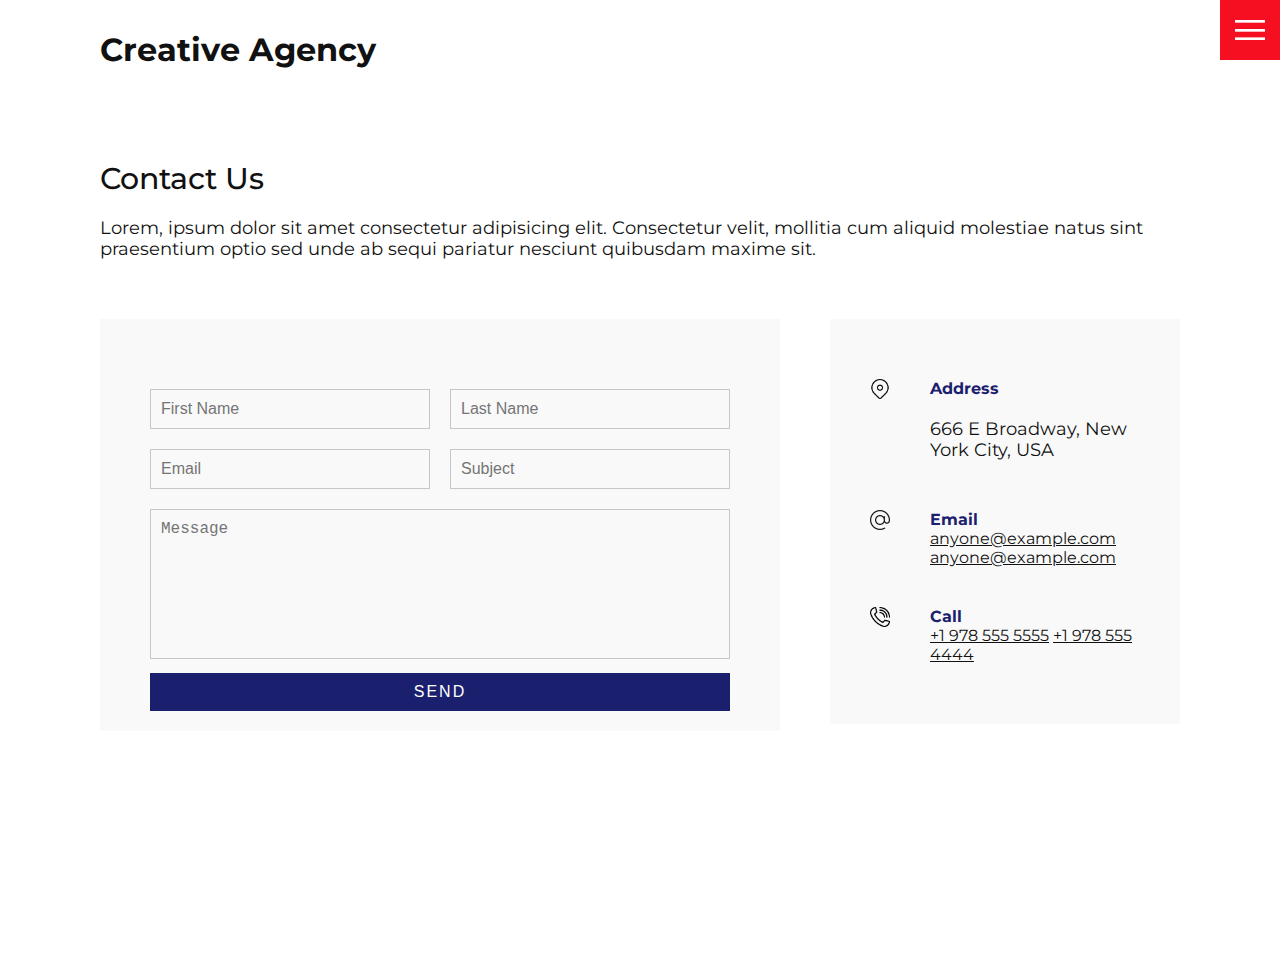
==== contact.html @ 42deb7fa "Added all files." ====
<!DOCTYPE html>
<html lang="en">
  <head>
    <meta charset="UTF-8" />
    <meta http-equiv="X-UA-Compatible" content="IE=edge" />
    <meta name="viewport" content="width=device-width, initial-scale=1.0" />
    <link rel="stylesheet" href="css/main.css" />
    <title>Creative Agency</title>
  </head>
  <body>
    <header>
      <div class="logo">Creative Agency</div>
      <div class="toggle"></div>
      <div class="nav">
        <ul>
          <li><a href="index.html">Home</a></li>
          <li><a href="services.html">Services</a></li>
          <li><a href="work.html">Work</a></li>
          <li><a href="contact.html">Contact</a></li>
        </ul>
        <div class="social-bar">
          <ul>
            <li>
              <a href="https://facebook.com" target="_blank">
                <img src="images/facebook.png" alt="" />
              </a>
            </li>
            <li>
              <a href="https://twitter.com" target="_blank">
                <img src="images/twitter.png" alt="" />
              </a>
            </li>
            <li>
              <a href="https://instagram.com" target="_blank">
                <img src="images/instagram.png" alt="" />
              </a>
            </li>
          </ul>
          <a href="mailto:bob@test.com" class="email-icon">
            <img src="images/email.png" alt="" />
          </a>
        </div>
      </div>
    </header>

    <section>
      <div class="title">
        <h1>Contact Us</h1>
        <p>
          Lorem, ipsum dolor sit amet consectetur adipisicing elit. Consectetur
          velit, mollitia cum aliquid molestiae natus sint praesentium optio sed
          unde ab sequi pariatur nesciunt quibusdam maxime sit. 
        </p>
      </div>
      
      <div class="contact">
        <div class="contact-form">
          <form>
            <div class="row">
              <div class="input50">
                <input type="text" placeholder="First Name" />
              </div>
              <div class="input50">
                <input type="text" placeholder="Last Name" />
              </div>
            </div>
            <div class="row">
              <div class="input50">
                <input type="text" placeholder="Email" />
              </div>
              <div class="input50">
                <input type="text" placeholder="Subject" />
              </div>
            </div>
            <div class="row">
              <div class="input100">
                <textarea placeholder="Message"></textarea>
              </div>
            </div>
            <div class="row">
              <div class="input100">
                <input type="submit" value="Send" />
              </div>
            </div>
          </form>
        </div>

        <div class="contact-info">
          <div class="info-box">
            <img src="images/address.png" class="contact-icon" alt="" />
            <div class="details">
              <h4>Address</h4>
              <p>666 E Broadway, New York City, USA</p>
            </div>
          </div>
          <div class="info-box">
            <img src="images/email.png" class="contact-icon" alt="" />
            <div class="details">
              <h4>Email</h4>
              <a href="mailto:anyone@example.com">anyone@example.com</a>
              <a href="mailto:anyone@example.com">anyone@example.com</a>
            </div>
          </div>
          <div class="info-box">
            <img src="images/call.png" class="contact-icon" alt="" />
            <div class="details">
              <h4>Call</h4>
              <a href="tel:+19785555555">+1 978 555 5555</a>
              <a href="tel:+19784444444">+1 978 555 4444</a>
            </div>
          </div>
        </div>
      </div>
    </section>

    <script src="js/app.js"></script>
  </body>
</html>
---- css/main.css ----
@import url('https://fonts.googleapis.com/css2?family=Montserrat:wght@200;400;500;600;700;900&display=swap');

:root {
  --primary-color: #f60f20;
  --secondary-color: #1b206e;
}
/*HOME PAGE*/
* {
  box-sizing: border-box;
  margin: 0;
  padding: 0;
}

html,
body {
  font-family: 'Montserrat', sans-serif;
  color: #111;
}

h1 {
  font-size: 30px;
  font-weight: 500;
}

p {
  margin: 20px 0 10px;
  font-size: 1.1rem;
}

.nav {
  position: fixed;
  top: 0;
  left: 100%;
  width: 100%;
  height: 100%;
  background-color: #fff;
  z-index: 15;
  display: flex;
  justify-content: center;
  align-items: center;
}

.nav.active {
  left: 0;
}

.nav ul {
  position: relative;
}

.nav ul li {
  position: relative;
  list-style-type: none;
  text-align: center;
}

.nav ul li a {
  font-size: 2.2rem;
  color: #111;
  text-decoration: none;
  font-weight: 300;
}

.nav ul li a:hover {
  color: var(--primary-color);
}

.nav .social-bar {
  position: absolute;
  top: 0;
  left: 0;
  width: 60px;
  height: 100%;
  display: flex;
  justify-content: center;
  align-items: center;
}

.nav .social-bar a {
  display: inline-block;
  transform: scale(0.5);
}

.nav .email-icon {
  position: absolute;
  bottom: 20px;
  transform: scale(0.5);
}

section {
  display: flex;
  flex-direction: column;
  height: 100vh;
  align-items: center;
  padding: 100px;
  margin-top: 60px;
}

section.home {
  flex-direction: row;
  margin-top: 0;
}

.home-content {
  position: relative;
  z-index: 10;
  max-width: 600px;
}

.logo {
  position: absolute;
  top: 30px;
  left: 100px;
  font-size: 2rem;
  font-weight: 700;
  z-index: 20;
}

.toggle {
  cursor: pointer;
  position: fixed;
  top: 0;
  right: 0;
  width: 60px;
  height: 60px;
  background: var(--primary-color) url(../images/menu.png);
  z-index: 20;
  background-size: 30px;
  background-repeat: no-repeat;
  background-position: center;
}

.toggle.active {
  background: var(--primary-color) url(../images/close.png);
  background-size: 25px;
  background-repeat: no-repeat;
  background-position: center;
}

.home-img {
  position: absolute;
  bottom: 0;
  right: 0;
  height: 110%;
}

.btn {
  cursor: pointer;
  display: inline-block;
  background: var(--primary-color);
  color: #fff;
  text-decoration: none;
  padding: 10px 30px;
  margin: 20px 0;
  border: 0;
}

.btn:hover {
  transform: scale(0.95);
}

/*SERVICES PAGE*/

.services {
  margin-top: 40px;
  display: grid;
  grid-template-columns: repeat(3, 1fr);
  gap: 40px;
  text-align: center;
}

.services .service {
  padding: 30px;
}

.services .service:hover {
  box-shadow: 0 10px 30px rgba(0, 0, 0, 0.1);
}

.services .service h2 {
  font-size: 24px;
  font-weight: 500;
  margin-top: 20px;
  color: var(--secondary-color);
}

.services .service .icon img {
  max-width: 100px;
}

/*WORK PAGE*/
.portfolio {
  display: flex;
  flex-wrap: wrap;
  margin-top: 20px;
  justify-content: center;
}

.portfolio .item {
  position: relative;
  width: 300px;
  height: 300px;
  margin: 5px;
}

.portfolio .item img {
  width: 100%;
  height: 100%;
}

.portfolio .item .action {
  position: absolute;
  top: 0;
  left: 0;
  width: 100%;
  height: 100%;
  background: rgba(0, 0, 0, 0.8);
  display: flex;
  justify-content: center;
  align-items: center;
  opacity: 0;
  transition: 0.5s;
}

.portfolio .item .action a {
  display: inline-block;
  color: #fff;
  text-decoration: none;
  border: 1px solid #fff;
  padding: 5px 15px;
}

.portfolio .item:hover .action {
  opacity: 1;
}

/*CONTACT PAGE CONTACT FORM*/
.contact {
  position: relative;
  width: 100%;
  margin-top: 50px;
  display: flex;
  justify-content: space-between;
  align-items: flex-start;
}

.contact-form {
  position: relative;
  background: #f9f9f9;
  width: calc(100% - 400px);
  padding: 60px 40px 20px;
}
.contact-form form {
  width: 100%;
}

.contact-form .row {
  width: 100%;
  display: flex;
}

.contact-form .input50 {
  width: 50%;
  margin: 0 10px;
}

.contact-form .input100 {
  width: 100%;
  margin: 0 10px;
}

.contact-form .row input,
.contact-form .row textarea {
  position: relative;
  border: 1px solid rgba(0, 0, 0, 0.2);
  color: #111;
  background: transparent;
  width: 100%;
  padding: 10px;
  outline: none;
  font-size: 16px;
  font-weight: 300;
  margin: 10px 0;
  resize: none;
}

.contact-form .row textarea {
  height: 150px;
}

.contact-form .row input[type='submit'] {
  background-color: var(--secondary-color);
  color: #fff;
  margin: 0;
  text-transform: uppercase;
  letter-spacing: 2px;
  font-weight: 300;
  border: 0;
  cursor: pointer;
}

/*CONTACT PAGE CONTACT INFO*/
.contact-info {
  width: 350px;
  background: #f9f9f9;
  padding: 60px 40px 20px;
}

.contact-info .info-box {
  display: flex;
  align-items: flex-start;
  margin-bottom: 40px;
}

.contact-info .info-box .contact-icon {
  width: 20px;
  margin-right: 40px;
}

.contact-info .info-box .details h4 {
  color: var(--secondary-color);
}

.contact-info .info-box .details p,
.contact-info .info-box .details a {
  color: #111;
}

/*MEDIA*/
@media (max-width: 1068px) {
  .home-img {
    display: none;
  }
  .logo {
    top: 10px;
    left: 40px;
    font-size: 1.5rem;
  }
  section {
    padding: 100px 40px;
  }
  .nav ul li a {
    font-size: 2rem;
  }

  .services {
    grid-template-columns: repeat(2, 1fr);
  }

  .contact {
    flex-direction: column;
  }

  .contact-form {
    width: 100%;
    padding: 30px 30px 20px;
  }

  .contact-form .row {
    flex-direction: column;
  }

  .contact-form .input50,
  .contact-form .input100 {
    width: 100%;
    margin: 0;
  }

  .contact-info {
    width: 100%;
    margin-top: 20px;
    padding: 30px 30px 20px;
  }
}

@media (max-width: 768px) {
  .services {
    grid-template-columns: 1fr;
  }

  .services .service {
    box-shadow: 0 10px 30px rgba(0, 0, 0, 0.1);
  }
}
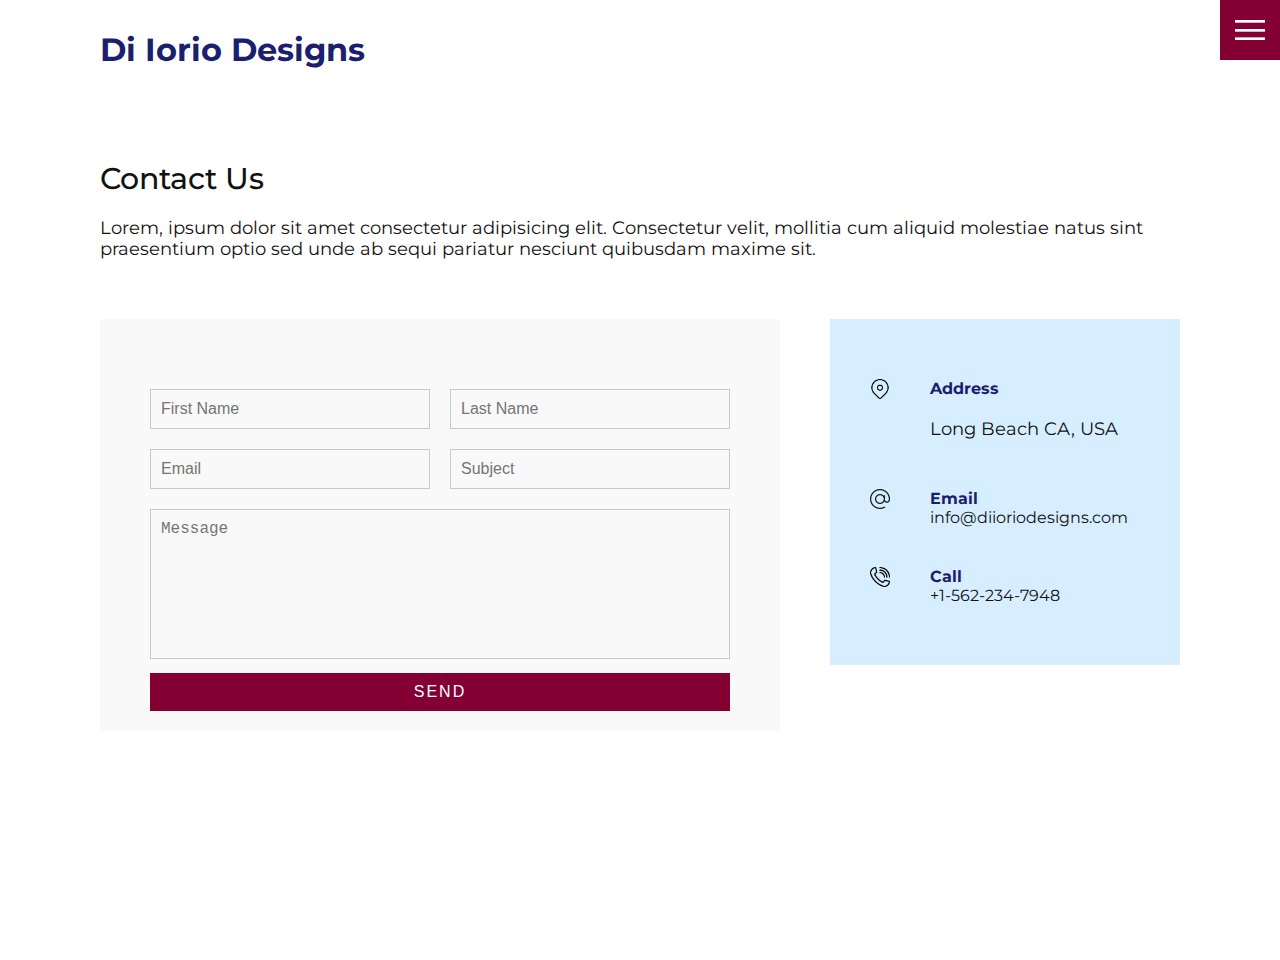
==== commit 60826f03: "Updated all files and added icons." ====
--- a/contact.html
+++ b/contact.html
@@ -9,34 +9,30 @@
   </head>
   <body>
     <header>
-      <div class="logo">Creative Agency</div>
+      <div class="logo"><a href="index.html">Di Iorio Designs</a></div>
       <div class="toggle"></div>
       <div class="nav">
         <ul>
           <li><a href="index.html">Home</a></li>
           <li><a href="services.html">Services</a></li>
-          <li><a href="work.html">Work</a></li>
+          <li><a href="web-dev.html">Web Development</a></li>
+          <li><a href="web-design.html">Web Design</a></li>
           <li><a href="contact.html">Contact</a></li>
         </ul>
         <div class="social-bar">
           <ul>
             <li>
-              <a href="https://facebook.com" target="_blank">
-                <img src="images/facebook.png" alt="" />
-              </a>
-            </li>
-            <li>
-              <a href="https://twitter.com" target="_blank">
+              <a href="https://twitter.com/diioriodesigns" target="_blank">
                 <img src="images/twitter.png" alt="" />
               </a>
             </li>
             <li>
-              <a href="https://instagram.com" target="_blank">
-                <img src="images/instagram.png" alt="" />
+              <a href="https://github.com/georgediiorio" target="_blank">
+                <img src="images/github-40.png" alt="" />
               </a>
             </li>
           </ul>
-          <a href="mailto:bob@test.com" class="email-icon">
+          <a href="mailto:info@diioriodesigns.com" class="email-icon">
             <img src="images/email.png" alt="" />
           </a>
         </div>
@@ -49,27 +45,27 @@
         <p>
           Lorem, ipsum dolor sit amet consectetur adipisicing elit. Consectetur
           velit, mollitia cum aliquid molestiae natus sint praesentium optio sed
-          unde ab sequi pariatur nesciunt quibusdam maxime sit. 
+          unde ab sequi pariatur nesciunt quibusdam maxime sit.
         </p>
       </div>
-      
+
       <div class="contact">
         <div class="contact-form">
           <form>
             <div class="row">
               <div class="input50">
-                <input type="text" placeholder="First Name" />
+                <input type="text" placeholder="First Name" required/>
               </div>
               <div class="input50">
-                <input type="text" placeholder="Last Name" />
+                <input type="text" placeholder="Last Name" required/>
               </div>
             </div>
             <div class="row">
               <div class="input50">
-                <input type="text" placeholder="Email" />
+                <input type="text" placeholder="Email" required/>
               </div>
               <div class="input50">
-                <input type="text" placeholder="Subject" />
+                <input type="text" placeholder="Subject" required/>
               </div>
             </div>
             <div class="row">
@@ -90,23 +86,23 @@
             <img src="images/address.png" class="contact-icon" alt="" />
             <div class="details">
               <h4>Address</h4>
-              <p>666 E Broadway, New York City, USA</p>
+              <p>Long Beach CA, USA</p>
             </div>
           </div>
           <div class="info-box">
             <img src="images/email.png" class="contact-icon" alt="" />
             <div class="details">
               <h4>Email</h4>
-              <a href="mailto:anyone@example.com">anyone@example.com</a>
-              <a href="mailto:anyone@example.com">anyone@example.com</a>
+              <a href="mailto:diioriodesigns@gmail.com">
+                info@diioriodesigns.com
+              </a>
             </div>
           </div>
           <div class="info-box">
             <img src="images/call.png" class="contact-icon" alt="" />
             <div class="details">
               <h4>Call</h4>
-              <a href="tel:+19785555555">+1 978 555 5555</a>
-              <a href="tel:+19784444444">+1 978 555 4444</a>
+              <a href="tel:+15622347948">+1-562-234-7948</a>
             </div>
           </div>
         </div>
--- a/css/main.css
+++ b/css/main.css
@@ -1,8 +1,10 @@
 @import url('https://fonts.googleapis.com/css2?family=Montserrat:wght@200;400;500;600;700;900&display=swap');
 
 :root {
-  --primary-color: #f60f20;
+  --primary-color: #840032;
   --secondary-color: #1b206e;
+  --hover-color: #f60f20;
+  --bg-color: #d6eeff;
 }
 /*HOME PAGE*/
 * {
@@ -62,7 +64,7 @@
 }
 
 .nav ul li a:hover {
-  color: var(--primary-color);
+  color: var(--hover-color);
 }
 
 .nav .social-bar {
@@ -114,6 +116,11 @@
   font-size: 2rem;
   font-weight: 700;
   z-index: 20;
+  color: var(--secondary-color);
+}
+.logo a {
+  text-decoration: none;
+  color: var(--secondary-color);
 }
 
 .toggle {
@@ -289,7 +296,7 @@
 }
 
 .contact-form .row input[type='submit'] {
-  background-color: var(--secondary-color);
+  background-color: var(--primary-color);
   color: #fff;
   margin: 0;
   text-transform: uppercase;
@@ -302,7 +309,7 @@
 /*CONTACT PAGE CONTACT INFO*/
 .contact-info {
   width: 350px;
-  background: #f9f9f9;
+  background: var(--bg-color);
   padding: 60px 40px 20px;
 }
 
@@ -319,6 +326,10 @@
 
 .contact-info .info-box .details h4 {
   color: var(--secondary-color);
+}
+
+.contact-info .info-box .details a {
+  text-decoration: none;
 }
 
 .contact-info .info-box .details p,
